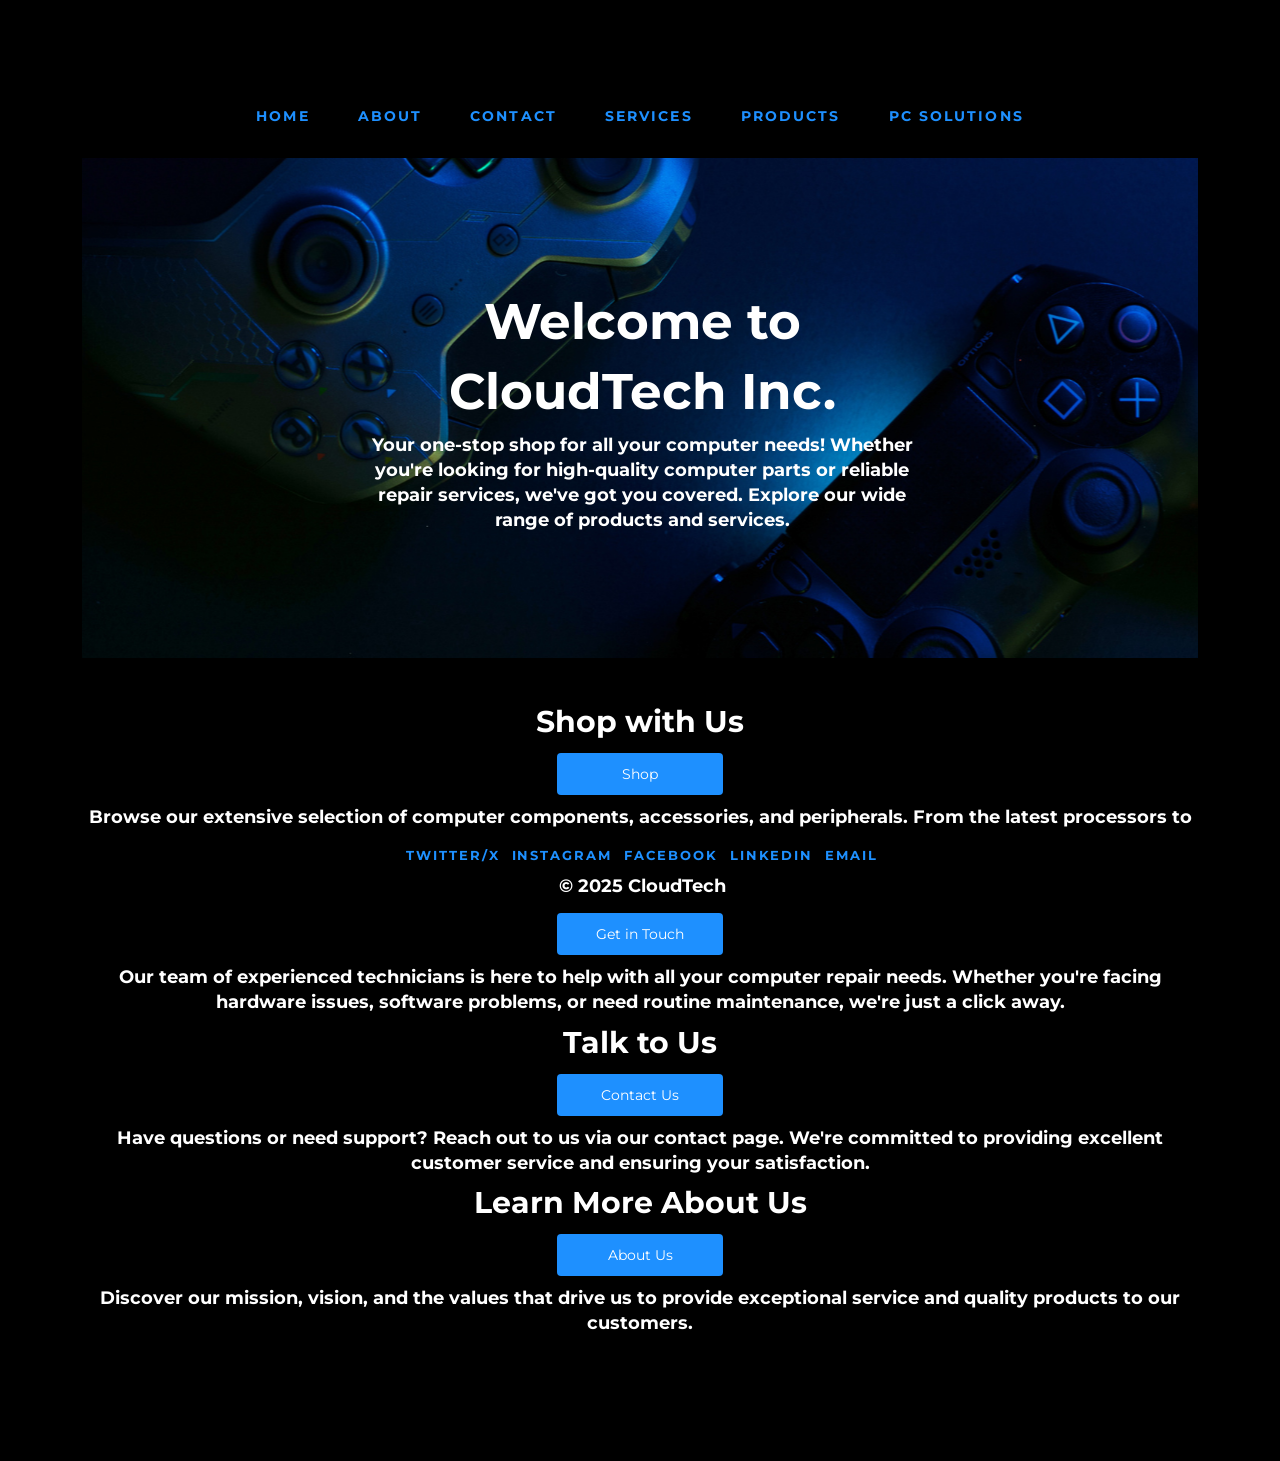
==== Index.html @ ff6058ee "Part 3 folder" ====
<!DOCTYPE html>
<html lang="en">
<head>
    <meta charset="UTF-8">
    <meta name="viewport" content="width=device-width, initial-scale=1.0">
    <link rel="stylesheet" href="CSS/Style.css">
    <title>Home</title>
    <link rel="icon" type="image/x-icon" href="favicon.ico">
    <!----had to put favicon in root folder as it was not appearing when i ran the code--->
</head>
<body>
        <!--Navigtion-->
    <div class="topNav"> 
        <nav>
            <ul class="navLinks">
                <a href="Index.html">Home</a>
                <a href="About.html">About</a>
                <a href="Contact.html">Contact</a>
                <a href="Services.html">Services</a>
                <a href="Products.html">Products</a>
                <a href="Repairs.html">PC Solutions</a>
            </ul>
        </nav>

    </div>

    <main> 
        
        <!---Home page--->

        <div class="hero-image">
             <div class="hero-text">
         <h1>Welcome to CloudTech Inc.</h1>

        <p> Your one-stop shop for all your computer needs! Whether you're looking for high-quality computer parts 
            or reliable repair services, we've got you covered. 
            Explore our wide range of products and services.</p>
            </div>
        </div>
        <br>
        <br>

        <h2>Shop with Us</h2>
            <!--link to products-->
        <div class="BContainer">
            <button class = "button" onclick="window.location.href='Products.html'">Shop</button>
        </div>    
        <p> Browse our extensive selection of computer components, accessories, and peripherals. 
            From the latest processors to cutting-edge graphics cards, we offer everything you need to build or upgrade your PC.</p>
        
        <h2>Need Assistance with your PC?</h2>
            <!--link to repairs-->
        <div class="BContainer">
            <button class = "button" onclick="window.location.href='Repairs.html'">Get in Touch</button>
        </div>
        <p> Our team of experienced technicians is here to help with all your computer repair needs. 
            Whether you're facing hardware issues, software problems, or need routine maintenance, we're just a click away.</p>
        
        <h2>Talk to Us</h2>
            <!--link to contact-->

        <div class="BContainer" >
            <button class="button" onclick="window.location.href='Contact.html'">Contact Us</button>
        </div>
        <p> Have questions or need support? Reach out to us via our contact page. 
            We're committed to providing excellent customer service and ensuring your satisfaction.</p> 

        <h2>Learn More About Us</h2>
            <!--link to about-->
        <div class="BContainer">
            <button class="button" onclick="window.location.href='About.html'">About Us</button>
        </div>
        <p> Discover our mission, vision, and the values that drive us to provide exceptional service and quality products to our customers.</p>
            <br>
            <br>
    </main>
    
        <div class ="footer">
            <ul class="social">
                <a href="https://www.twitter.com/" target="_blank">Twitter/X</a>
                <a href="https://www.instagram.com/" target="_blank">Instagram</a>
                <a href="https://www.facebook.com/" target="_blank">Facebook</a>
                <a href="https://www.linkedin.com/" target="_blank">Linkedin</a>
                <a href="https://www.Google.com/" target="_blank">Email</a>
            </ul>
            <p>&copy; 2025 CloudTech</p>
        </div>

        <!--JavaScript link-->
<script src="JS/Script.js"></script>
</body>
</html>
---- CSS/Style.css ----
@import url("https://fonts.googleapis.com/css2?family=Montserrat:wght@400;500;600;700&display=swap");

* {
    margin: 2px;
    padding: 2px;
    box-sizing: border-box;
    font-family: "Montserrat", sans-serif;
}

body,html {
  margin: 19px;
  padding: 20px;
  font: bold 14px/1.4 "Montserrat", sans-serif;
  background: #000;
  color: #fff;
}

.hero-image {
  background-image: url("../images/game mode.png");
  background-size: cover;
  background-repeat: no-repeat;
  position: relative;
  background-position: 47% 76%;
  width: 100%;
  height: 500px;
  margin: 0px;
  padding: 0px;
}
.hero-text {
  text-align: center;
  position: absolute;
  top: 50%;
  left: 50%;
  transform: translate(-50%, -50%);
  color: white;
}

/*---------------Navigtion-------*/
.topNav ul{
  text-align: center;
}
.navLinks ul { 
  margin: 150px auto 0; 
  padding: 0; 
  list-style: none; 
  display: table;
  width: 600px;
  text-align: center;
}
.navLinks li { 
  display: table-cell;
  padding: 15px 0;
}

/*-----Navigation and footer styling----*/ 
.navLinks a{
  color: #1E90FF;
  text-transform: uppercase;
  text-decoration: none;
  letter-spacing: 0.15em;
  
  display: inline-block;
  padding: 15px 20px;
  position: relative;
}

/*-----psuedoclass for navigastion and footer---*/
.navLinks a:after,.social a:after {    
  background: none repeat scroll 0 0 transparent;
  bottom: 0;
  content: "";
  display: block;
  height: 2px;
  left: 50%;
  position: absolute;
  background: #fff;
  transition: width 0.3s ease 0s, left 0.3s ease 0s;
  width: 0;
}

/*-----psuedoclass for navigastion and footer---*/
.navLinks a:hover:after, .social a:hover:after { 
  width: 100%; 
  left: 0; 
}

/*------footer--------*/
.footer {
    position: fixed;
    left: 0;
    bottom: -10px;
    width: 100%;
    color: #fff;
    text-align: center;
    background-color: #000;
    padding: 5px;
    font-size: small;
}

/*--------footer syling---*/
.social ul{
  padding: 0; 
  list-style: none;
}
.social a{
  color: #1E90FF;
  text-transform: uppercase;
  text-decoration: none;
  letter-spacing: 0.15em;
  
  display: inline-block;
  position: relative;
}
/*-------responsiveness for navigation bar----*/
@media screen and (max-height: 300px) {
	.navLinks ul {
		margin-top: 40px;
	}

}



/*styling for headings*/
h1{
  text-align: center;
  font-size: 50px;
}
h2{
  text-align: center;
  font-size: 30px;
}

/*styling for paragraphs*/
p { 
  text-align: center;
  font-size: 18px;
}

/*-------styling for all forms-------*/
input[type=text], select, textarea, input[type=tel] {
  width: 100%;
  padding: 10px;
  border: 1px solid #ccc;
  border-radius: 4px;
  box-sizing: border-box;
  margin-top: 6px;
  margin-bottom: 16px;
  resize: vertical;
}

/*-------styling for all forms-------*/v
.form{
  border-radius: 5px;
  padding: 20px;
}

/*-------styling for all forms-------*/
input[type=submit], input[type=reset] {
  background-color: #1E90FF;
  color: white;
  padding: 12px 20px;
  border: none;
  border-radius: 4px;
  cursor: pointer;
  width: 15%;
}

/*-------styling for all forms-------*/
input[type=submit]:hover {
  background-color: #45a049;
}

/*-------styling for all forms-------*/
label {
  padding: 12px 12px 12px 0;
  display: inline-block;
  font-size: 18px;
  text-transform: uppercase;
}

/*-------Responsiveness for navigation and some form elements------*/
@media screen and (max-width: 600px) {
  label,
  input[type=text],
  input[type=submit],input[type=reset],
  select, textarea {
    flex: 100%;
    min-width: 100%;
  }
  .button {
    flex: 100%;
    min-width: 100%;
  }
  .topNav a {
    float: none;
    display: block;
    width: 100%;
    text-align: center;
  }
  .Map {
    width: 100%;
    height: 600px;
  }

}

/*-----------styling for all buttons in the entire website-----*/
.BContainer{
  text-align: center;
}

/*-----------styling for all buttons in the entire website-----*/
.button {
  background-color: #1E90FF;
  border: none;
  color: white;
  padding: 12px 20px;
  text-align: center;
  border-radius: 4px;
  cursor: pointer;
  font-size: 14px;
  margin: 4px 2px;
  width: 15%;
}

/*-----------styling for all buttons in the entire website-----*/
.button:hover{
  background-color: #45a049;
}


.services li{
  text-align: center;
  list-style: none;
  font-size: 18px;
}

/*---------styling for products items on the products page-----*/
.card {
box-shadow: 0 4px 8px 0 rgba(0, 0, 0, 0.2);
max-width: 300px;
margin: auto;
text-align: center;
font-family: arial;
}

/* Grid container for products */
.products-grid {
  display: grid;
  grid-template-columns: repeat(auto-fit, minmax(300px, 1fr));
  gap: 20px;
  margin-left: 250px;
  margin-bottom: 40px;
}

/*---------styling for products items on the products page-----*/
.price {
color: grey;
font-size: 22px;
}


/*---------styling for products items on the products page-----*/
.card button {
border: none;
outline: 0;
padding: 12px;
color: white;
background-color: #000;
text-align: center;
cursor: pointer;
width: 100%;
font-size: 18px;
}

/*---------styling for products items on the products page-----*/
.card button:hover {
opacity: 0.7;
}

/* Sidebar styling */
.sidebar {
  position: fixed;
  top: 20%;
  left: 20px;
  width: 200px;
  background-color: #333;
  padding: 20px;
  border-radius: 8px;
  box-shadow: 0 4px 8px rgba(0,0,0,0.3);
}

.sidebar h2 {
  color: #1E90FF;
  font-size: 18px;
  margin-bottom: 15px;
}

.sidebar ul {
  list-style-type: none;
  padding: 0;
}

.sidebar li {
  margin-bottom: 10px;
}

.sidebar a {
  color: #fff;
  text-decoration: none;
  font-size: 16px;
  display: block;
  padding: 8px;
  border-radius: 4px;
  position: relative;
}

.sidebar a:after {
  background: none repeat scroll 0 0 transparent;
  bottom: 0;
  content: "";
  display: block;
  height: 2px;
  left: 50%;
  position: absolute;
  background: #fff;
  transition: width 0.3s ease 0s, left 0.3s ease 0s;
  width: 0;
}

.sidebar a:hover:after {
  width: 100%;
  left: 0;
}

/* Active link indicator for sidebar */
.sidebar a.active {
  color: #1E90FF;
}

/* Sidebar toggle button (hidden on large screens)
   ADDED: This button appears on tablet/mobile sizes and toggles the visibility
   of the sidebar menu. It is intentionally simple (☰) so it degrades gracefully.
*/
.sidebar-toggle {
  display: none;
  background: transparent;
  color: #1E90FF;
  border: 1px solid rgba(255,255,255,0.1);
  padding: 6px 10px;
  border-radius: 6px;
  font-size: 18px;
  cursor: pointer;
}

/* Default: ensure menu visible
   NOTE: `.sidebar-menu` will also receive the `collapsible` class so CSS/JS
   can hide/show it on narrow screens. On large screens it remains visible.
*/
.sidebar .sidebar-menu {
  display: block;
}

/* Collapsed state for small screens: hide menu until toggled open */
.sidebar:not(.open) .sidebar-menu.collapsible {
  max-height: 0;
  overflow: hidden;
  transition: max-height 0.28s ease-out, padding 0.2s ease-out;
  padding-top: 0;
  padding-bottom: 0;
}

.sidebar.open .sidebar-menu.collapsible {
  max-height: 800px; /* generous max-height to allow expansion */
  transition: max-height 0.35s ease-in, padding 0.2s ease-in;
  padding-top: 10px;
  padding-bottom: 10px;
}

/* Responsive sidebar styling */
@media (max-width: 1024px) {
  .sidebar {
    position: static;
    width: 100%;
    margin-bottom: 30px;
    top: auto;
    left: auto;
  }

  .products-grid {
    margin-left: 0;
  }

  /* show toggle on tablets */
  .sidebar-toggle {
    display: inline-block;
    margin-top: 6px;
  }

  /* make sidebar-menu collapsible on smaller screens */
  .sidebar .sidebar-menu {
    padding-top: 10px;
  }
  .sidebar .sidebar-menu.collapsible {
    max-height: 0;
    overflow: hidden;
    padding-top: 0;
    padding-bottom: 0;
  }
}

@media (max-width: 768px) {
  .sidebar {
    position: static;
    width: 100%;
    margin-bottom: 20px;
  }

  .sidebar h2 {
    font-size: 16px;
  }

  .sidebar a {
    font-size: 14px;
    padding: 6px;
  }

  .products-grid {
    grid-template-columns: repeat(auto-fit, minmax(250px, 1fr));
    gap: 15px;
    margin-left: 0;
  }

  /* show toggle on small screens */
  .sidebar-toggle {
    display: inline-block;
    margin-top: 6px;
  }

  .sidebar .sidebar-menu.collapsible {
    max-height: 0;
    overflow: hidden;
    padding-top: 0;
    padding-bottom: 0;
  }
}

@media (max-width: 480px) {
  .sidebar {
    position: static;
    width: 100%;
    padding: 15px;
    margin-bottom: 15px;
  }

  .sidebar h2 {
    font-size: 14px;
    margin-bottom: 10px;
  }

  .sidebar li {
    margin-bottom: 8px;
  }

  .sidebar a {
    font-size: 12px;
    padding: 5px;
  }

  .products-grid {
    grid-template-columns: 1fr;
    gap: 10px;
    margin-left: 0;
  }

  .card {
    max-width: 100%;
  }
}
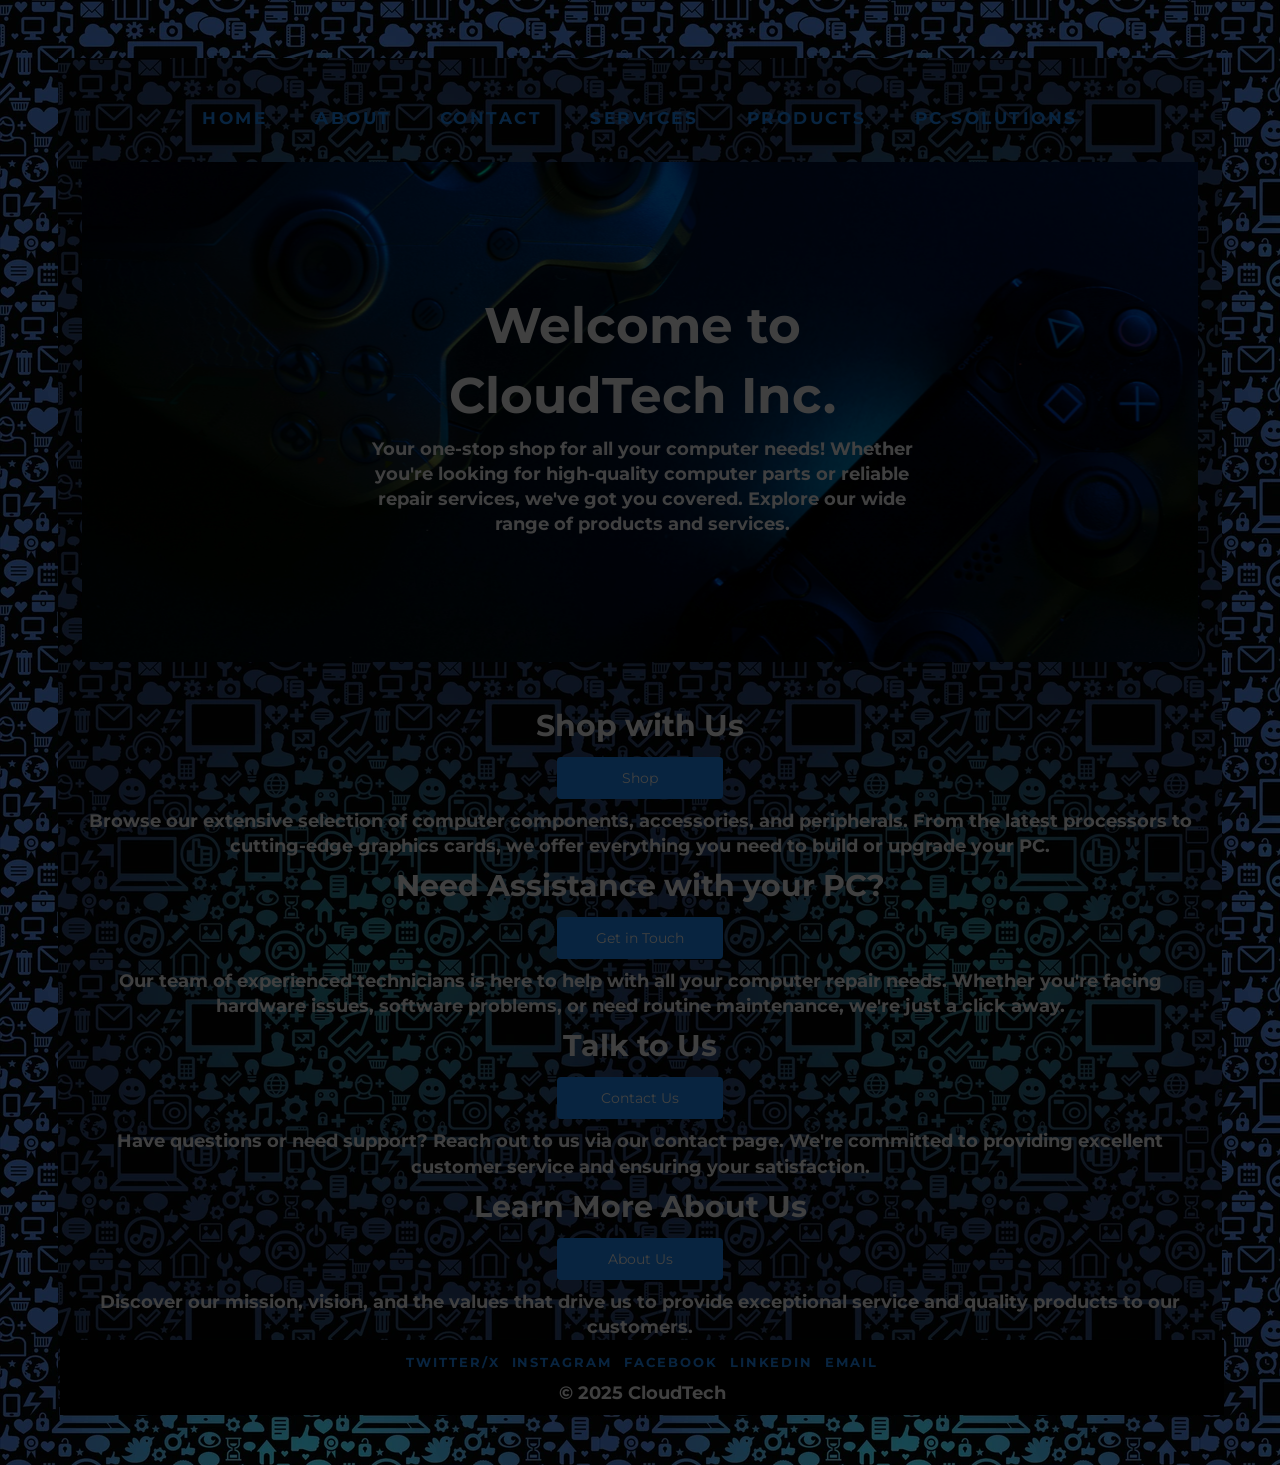
==== commit 174bbcc9: "`Updated CSS and HTML files with minor styling changes and added Google Map iframe`" ====
--- a/Index.html
+++ b/Index.html
@@ -39,6 +39,7 @@
         </div>
         <br>
         <br>
+        <!-- Sections with buttons linking to other pages -->
 
         <h2>Shop with Us</h2>
             <!--link to products-->
--- a/CSS/Style.css
+++ b/CSS/Style.css
@@ -11,7 +11,10 @@
   margin: 19px;
   padding: 20px;
   font: bold 14px/1.4 "Montserrat", sans-serif;
-  background: #000;
+  background-image: url("../images/gaming1.png");
+  filter: brightness(50%);
+  background-repeat: repeat;
+  background-color: #000;
   color: #fff;
 }
 
@@ -35,38 +38,26 @@
   color: white;
 }
 
-/*---------------Navigtion-------*/
-.topNav ul{
-  text-align: center;
-}
-.navLinks ul { 
-  margin: 150px auto 0; 
-  padding: 0; 
-  list-style: none; 
-  display: table;
-  width: 600px;
-  text-align: center;
-}
-.navLinks li { 
-  display: table-cell;
-  padding: 15px 0;
-}
-
-/*-----Navigation and footer styling----*/ 
-.navLinks a{
+/*---------------Navigation-------*/
+.topNav ul {
+  text-align: center;
+}
+
+/*-----Navigation and footer styling----*/
+.navLinks a {
   color: #1E90FF;
   text-transform: uppercase;
   text-decoration: none;
   letter-spacing: 0.15em;
-  
   display: inline-block;
   padding: 15px 20px;
   position: relative;
-}
-
-/*-----psuedoclass for navigastion and footer---*/
-.navLinks a:after,.social a:after {    
-  background: none repeat scroll 0 0 transparent;
+  font-size: 1.2em;
+}
+
+/*-----Pseudoclass for navigation and footer---*/
+.navLinks a:after, .social a:after {
+  background: transparent;
   bottom: 0;
   content: "";
   display: block;
@@ -78,61 +69,59 @@
   width: 0;
 }
 
-/*-----psuedoclass for navigastion and footer---*/
-.navLinks a:hover:after, .social a:hover:after { 
-  width: 100%; 
-  left: 0; 
+/*-----Pseudoclass for navigation and footer---*/
+.navLinks a:hover:after, .social a:hover:after {
+  width: 100%;
+  left: 0;
 }
 
 /*------footer--------*/
 .footer {
-    position: fixed;
-    left: 0;
-    bottom: -10px;
-    width: 100%;
-    color: #fff;
-    text-align: center;
-    background-color: #000;
-    padding: 5px;
-    font-size: small;
-}
-
-/*--------footer syling---*/
-.social ul{
-  padding: 0; 
+  position: fixed;
+  left: 0;
+  bottom: -10px;
+  width: 100%;
+  color: #fff;
+  text-align: center;
+  background-color: #000;
+  padding: 5px;
+  font-size: small;
+}
+
+/*--------footer styling---*/
+.social ul {
+  padding: 0;
   list-style: none;
 }
-.social a{
+
+.social a {
   color: #1E90FF;
   text-transform: uppercase;
   text-decoration: none;
   letter-spacing: 0.15em;
-  
   display: inline-block;
   position: relative;
 }
 /*-------responsiveness for navigation bar----*/
 @media screen and (max-height: 300px) {
-	.navLinks ul {
-		margin-top: 40px;
-	}
-
-}
-
-
+  .topNav {
+    margin-top: 40px;
+  }
+}
 
 /*styling for headings*/
-h1{
+h1 {
   text-align: center;
   font-size: 50px;
 }
-h2{
+
+h2 {
   text-align: center;
   font-size: 30px;
 }
 
 /*styling for paragraphs*/
-p { 
+p {
   text-align: center;
   font-size: 18px;
 }
@@ -149,13 +138,11 @@
   resize: vertical;
 }
 
-/*-------styling for all forms-------*/v
-.form{
+.form {
   border-radius: 5px;
   padding: 20px;
 }
 
-/*-------styling for all forms-------*/
 input[type=submit], input[type=reset] {
   background-color: #1E90FF;
   color: white;
@@ -166,12 +153,10 @@
   width: 15%;
 }
 
-/*-------styling for all forms-------*/
 input[type=submit]:hover {
   background-color: #45a049;
 }
 
-/*-------styling for all forms-------*/
 label {
   padding: 12px 12px 12px 0;
   display: inline-block;
@@ -206,11 +191,10 @@
 }
 
 /*-----------styling for all buttons in the entire website-----*/
-.BContainer{
-  text-align: center;
-}
-
-/*-----------styling for all buttons in the entire website-----*/
+.BContainer {
+  text-align: center;
+}
+
 .button {
   background-color: #1E90FF;
   border: none;
@@ -224,13 +208,10 @@
   width: 15%;
 }
 
-/*-----------styling for all buttons in the entire website-----*/
-.button:hover{
+.button:hover {
   background-color: #45a049;
 }
-
-
-.services li{
+.services li {
   text-align: center;
   list-style: none;
   font-size: 18px;
@@ -238,11 +219,11 @@
 
 /*---------styling for products items on the products page-----*/
 .card {
-box-shadow: 0 4px 8px 0 rgba(0, 0, 0, 0.2);
-max-width: 300px;
-margin: auto;
-text-align: center;
-font-family: arial;
+  box-shadow: 0 4px 8px 0 rgba(0, 0, 0, 0.2);
+  max-width: 300px;
+  margin: auto;
+  text-align: center;
+  font-family: arial;
 }
 
 /* Grid container for products */
@@ -254,29 +235,25 @@
   margin-bottom: 40px;
 }
 
-/*---------styling for products items on the products page-----*/
 .price {
-color: grey;
-font-size: 22px;
-}
-
-
-/*---------styling for products items on the products page-----*/
+  color: grey;
+  font-size: 22px;
+}
+
 .card button {
-border: none;
-outline: 0;
-padding: 12px;
-color: white;
-background-color: #000;
-text-align: center;
-cursor: pointer;
-width: 100%;
-font-size: 18px;
-}
-
-/*---------styling for products items on the products page-----*/
+  border: none;
+  outline: 0;
+  padding: 12px;
+  color: white;
+  background-color: #000;
+  text-align: center;
+  cursor: pointer;
+  width: 100%;
+  font-size: 18px;
+}
+
 .card button:hover {
-opacity: 0.7;
+  opacity: 0.7;
 }
 
 /* Sidebar styling */
@@ -288,7 +265,7 @@
   background-color: #333;
   padding: 20px;
   border-radius: 8px;
-  box-shadow: 0 4px 8px rgba(0,0,0,0.3);
+  box-shadow: 0 4px 8px rgba(0, 0, 0, 0.3);
 }
 
 .sidebar h2 {
@@ -317,7 +294,7 @@
 }
 
 .sidebar a:after {
-  background: none repeat scroll 0 0 transparent;
+  background: transparent;
   bottom: 0;
   content: "";
   display: block;
@@ -339,25 +316,19 @@
   color: #1E90FF;
 }
 
-/* Sidebar toggle button (hidden on large screens)
-   ADDED: This button appears on tablet/mobile sizes and toggles the visibility
-   of the sidebar menu. It is intentionally simple (☰) so it degrades gracefully.
-*/
+/* Sidebar toggle button (hidden on large screens) */
 .sidebar-toggle {
   display: none;
   background: transparent;
   color: #1E90FF;
-  border: 1px solid rgba(255,255,255,0.1);
+  border: 1px solid rgba(255, 255, 255, 0.1);
   padding: 6px 10px;
   border-radius: 6px;
   font-size: 18px;
   cursor: pointer;
 }
 
-/* Default: ensure menu visible
-   NOTE: `.sidebar-menu` will also receive the `collapsible` class so CSS/JS
-   can hide/show it on narrow screens. On large screens it remains visible.
-*/
+/* Default: ensure menu visible */
 .sidebar .sidebar-menu {
   display: block;
 }
@@ -372,7 +343,7 @@
 }
 
 .sidebar.open .sidebar-menu.collapsible {
-  max-height: 800px; /* generous max-height to allow expansion */
+  max-height: 800px;
   transition: max-height 0.35s ease-in, padding 0.2s ease-in;
   padding-top: 10px;
   padding-bottom: 10px;
@@ -392,16 +363,15 @@
     margin-left: 0;
   }
 
-  /* show toggle on tablets */
   .sidebar-toggle {
     display: inline-block;
     margin-top: 6px;
   }
 
-  /* make sidebar-menu collapsible on smaller screens */
   .sidebar .sidebar-menu {
     padding-top: 10px;
   }
+
   .sidebar .sidebar-menu.collapsible {
     max-height: 0;
     overflow: hidden;
@@ -432,7 +402,6 @@
     margin-left: 0;
   }
 
-  /* show toggle on small screens */
   .sidebar-toggle {
     display: inline-block;
     margin-top: 6px;
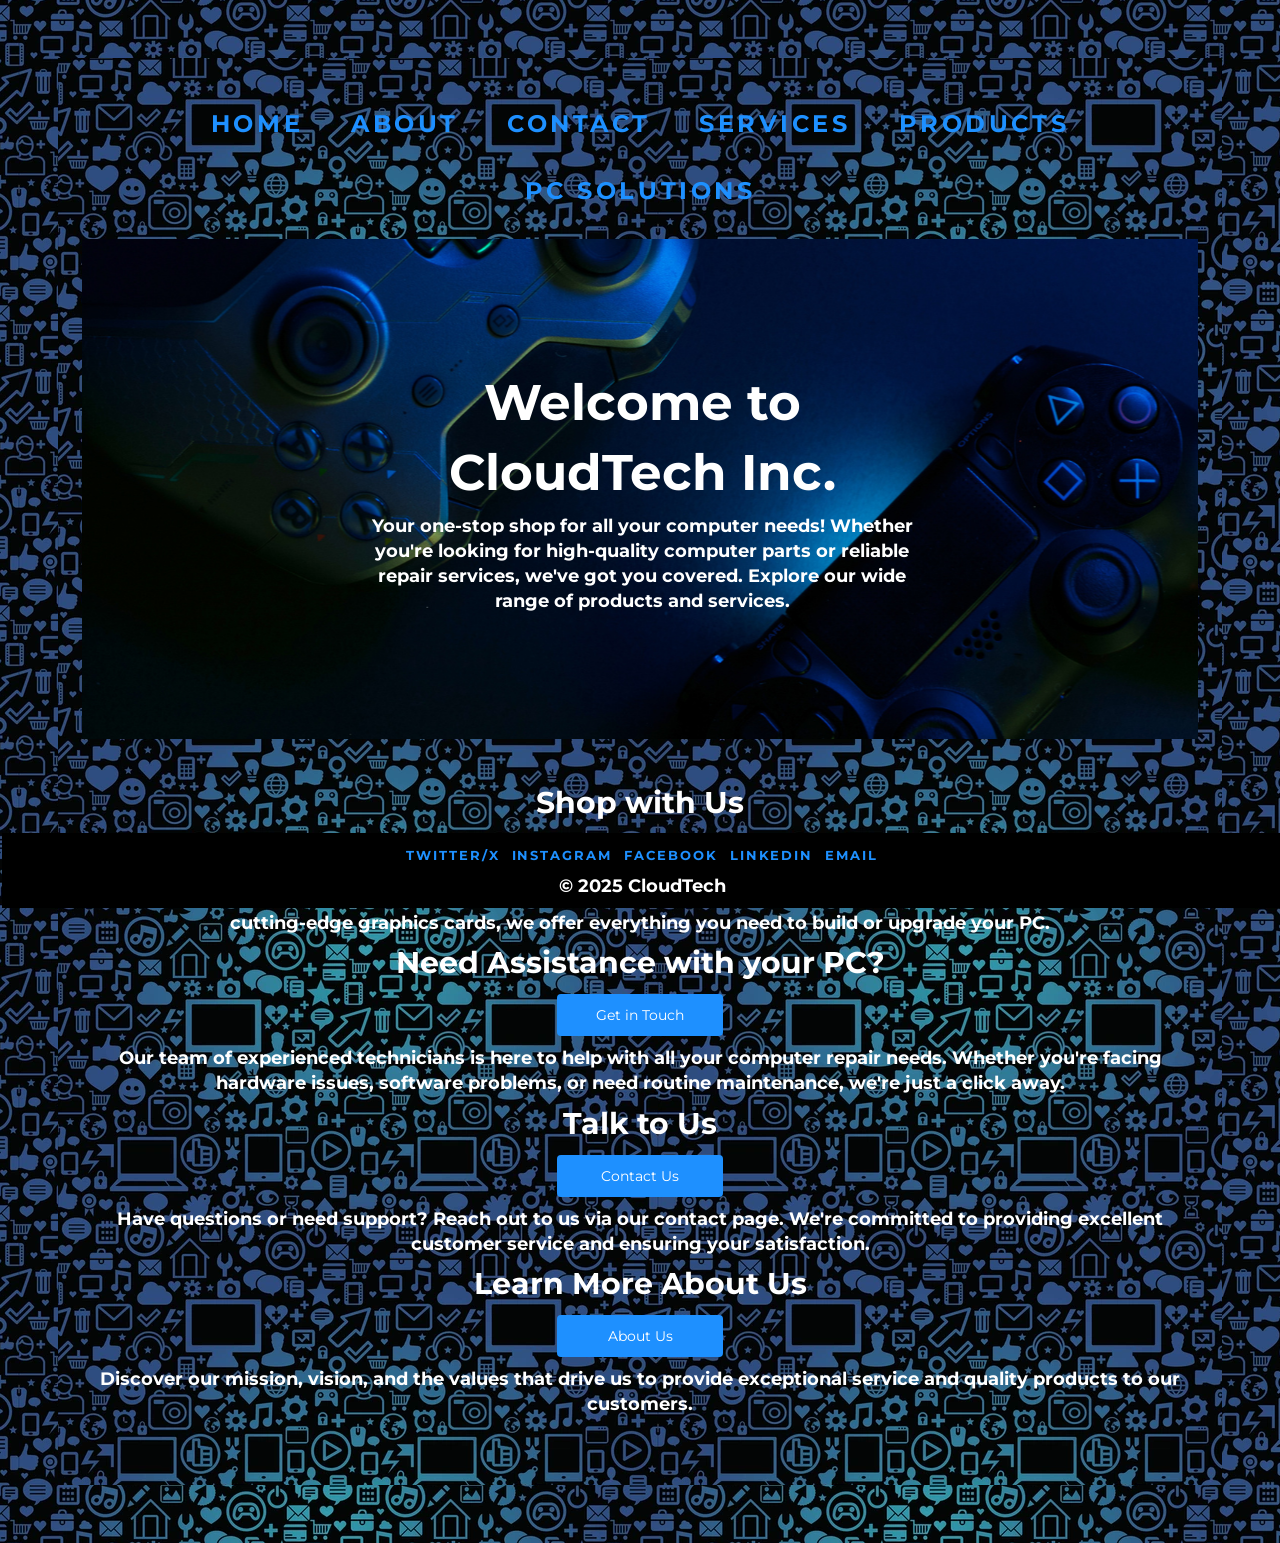
==== commit 0879da15: "Changelog: document accessibility improvements, form fixes, and SEO updates" ====
--- a/Index.html
+++ b/Index.html
@@ -1,6 +1,12 @@
 <!DOCTYPE html>
 <html lang="en">
 <head>
+    <!--SEO tag-->
+    <title>CloudTech Inc. - Home</title>
+    <!-- Meta Description:-->
+        <meta name="description" content="CloudTech Inc. - Your one-stop shop for computer parts, peripherals, 
+        and reliable repair services. Explore our wide range of products and services.">
+        
     <meta charset="UTF-8">
     <meta name="viewport" content="width=device-width, initial-scale=1.0">
     <link rel="stylesheet" href="CSS/Style.css">
--- a/CSS/Style.css
+++ b/CSS/Style.css
@@ -12,7 +12,6 @@
   padding: 20px;
   font: bold 14px/1.4 "Montserrat", sans-serif;
   background-image: url("../images/gaming1.png");
-  filter: brightness(50%);
   background-repeat: repeat;
   background-color: #000;
   color: #fff;
@@ -52,7 +51,7 @@
   display: inline-block;
   padding: 15px 20px;
   position: relative;
-  font-size: 1.2em;
+  font-size: 1.7em;
 }
 
 /*-----Pseudoclass for navigation and footer---*/
